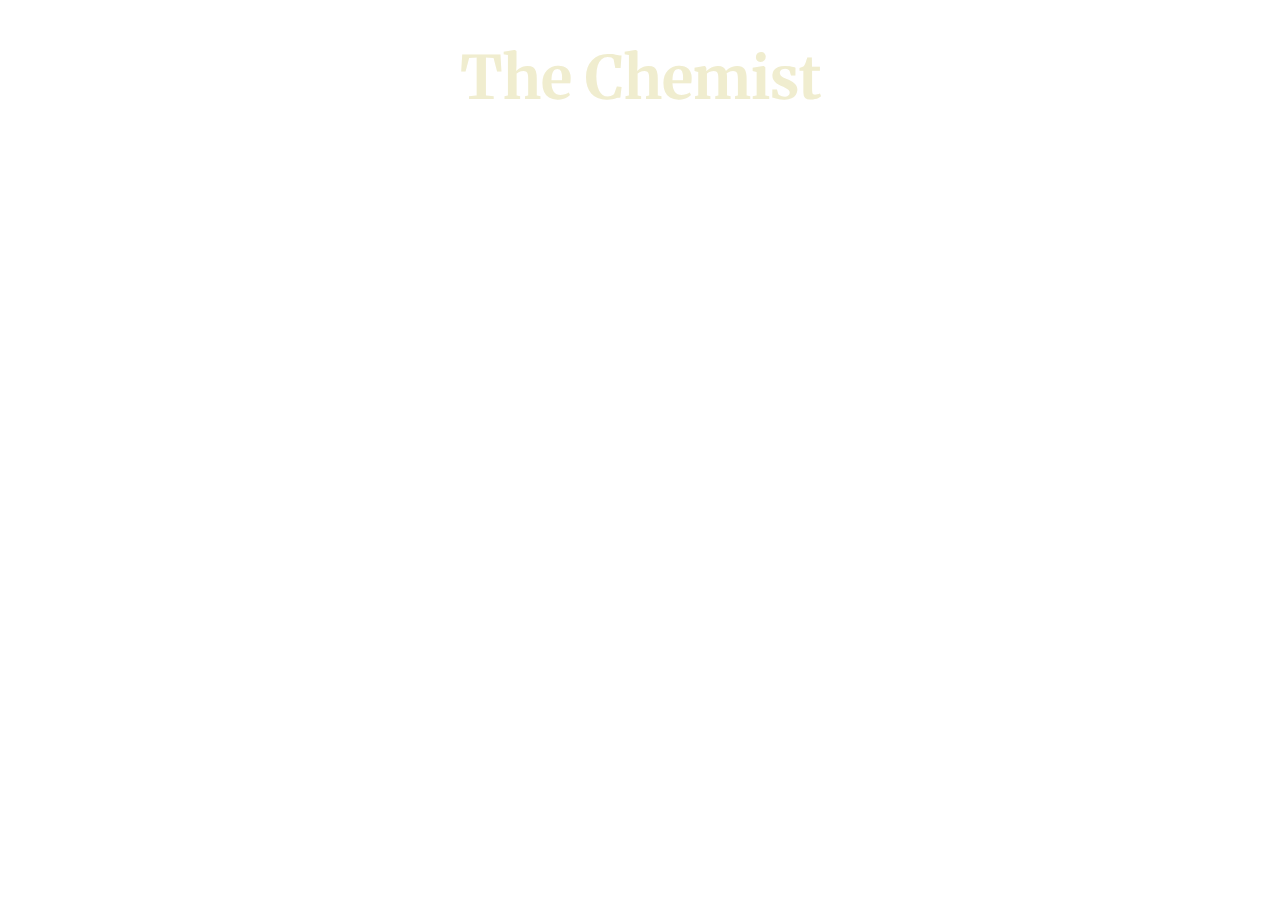
==== the_chemist.html @ d9622f20 "Finish Night Inwell Story." ====
<!DOCTYPE html>
<html lang="en">
<head>
    <meta charset="UTF-8">
    <meta name="viewport" content="width=device-width, initial-scale=1.0">
    <title>The Chemist</title>
    <link rel="preconnect" href="https://fonts.gstatic.com" crossorigin>
    <link href="https://fonts.googleapis.com/css2?family=Merriweather:ital,wght@0,300;0,400;0,700;0,900;1,300;1,400;1,700;1,900&display=swap" rel="stylesheet">
    <link rel="preconnect" href="https://fonts.gstatic.com" crossorigin>
    <link href="https://fonts.googleapis.com/css2?family=Raleway:ital,wght@0,500;1,500&display=swap" rel="stylesheet">
    <link rel="stylesheet" href="./styles.css">
</head>
<body class="specific-story">
    <h1 class="title">The Chemist</h1>
    
</body>
</html>
---- styles.css ----
a {
    text-decoration: none;
}

body {
    background: url("https://i.pinimg.com/originals/3f/74/e6/3f74e69b00a2ce56df4d4d04096de395.jpg");
    color: #F0EDCF;
    background-repeat: no-repeat;
    background-size: cover;
}

@keyframes fadeIn {
    0% { opacity: 0; }
    75% {opacity: 0.65;}
    100% { opacity: 1; }
  }

.stories {
    margin: 50px 10%;
    display: grid;
    gap: 30px;
    grid-template-rows: 1fr 1fr;
    grid-template-columns: 1fr 1fr;
    grid-area: 1/1/2/2;
}

.story-img {
    width: 550px;
    height: 450px;
}

.story-img > img {
    width: 539px;
    height: 360px;
    position: relative;
    z-index: -1;
}

.story-img > a > h1:hover  {
    color: red;
}

.specific-story {
    background: url('https://i.ytimg.com/vi/2NPt3HDPSCE/hq720.jpg?sqp=-oaymwEXCK4FEIIDSFryq4qpAwkIARUAAIhCGAE=&rs=AOn4CLBBffRlciVrOIwY4oM3kk9S-nZrxA');
    background-repeat: no-repeat;
    background-size: cover;
}


.story-img > a > h1 {
    max-width: 539px;
    font-family: 'Merriweather', serif;
    font-size: 50px;
    color: #97FEED;
    position: absolute;
    margin-top: 8%;
    margin-left: 1%;
    text-align: center;
}

.story-content {
    animation: fadeIn 4s;
    font-family: 'Raleway', sans-serif;
    font-size: 25px;
    width: 80%;
    margin: 0 10%;
}

h1[name="story-title"] {
    color: #97FEED;
}

h1[name="right-one"] {
    max-width: 539px;
    width: 100%;
    font-family: 'Merriweather', serif;
    font-size: 50px;
    position: absolute;
    margin-top: 8%;
    text-align: center;
}

a > h1[name="tunnel"] {
    margin-left:7%;
    margin-bottom: 3%;
}


.title {
    text-align: center;
    font-family: 'Merriweather', serif;
    font-size: 60px;
    color: #F0EDCF;
}
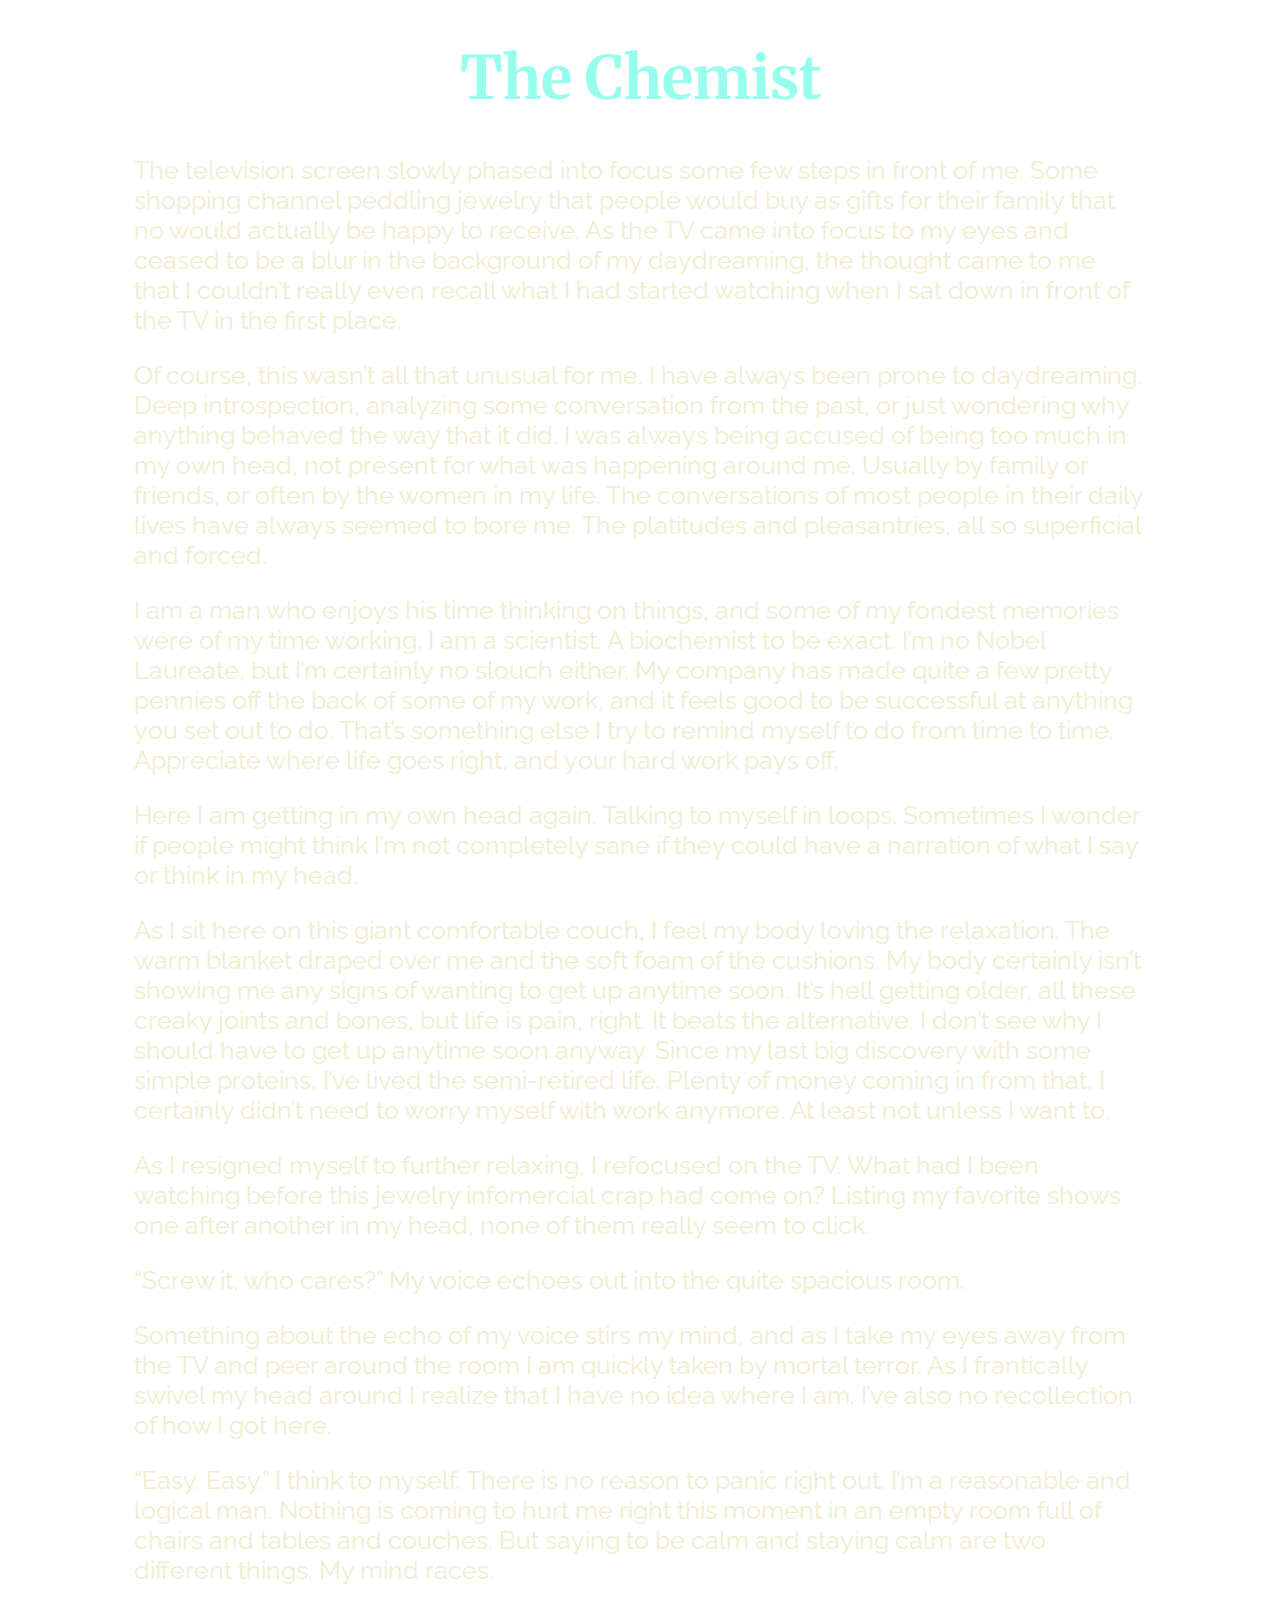
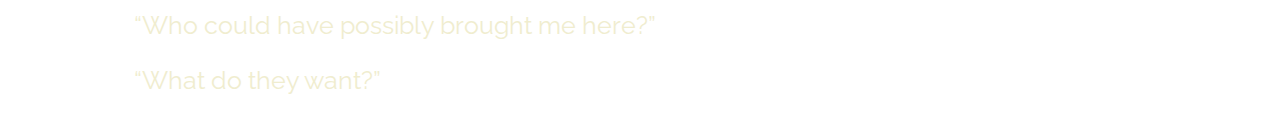
==== commit 86a71d43: "Finish 'The Chemist'" ====
--- a/the_chemist.html
+++ b/the_chemist.html
@@ -11,7 +11,43 @@
     <link rel="stylesheet" href="./styles.css">
 </head>
 <body class="specific-story">
-    <h1 class="title">The Chemist</h1>
-    
+    <a href="./index.html">
+        <h1 class="title" name="story-title">The Chemist</h1>
+    </a>
+    <div class="story-content">
+        <p>
+            The television screen slowly phased into focus some few steps in front of me. Some shopping channel peddling jewelry that people would buy as gifts for their family that no would actually be happy to receive. As the TV came into focus to my eyes and ceased to be a blur in the background of my daydreaming, the thought came to me that I couldn’t really even recall what I had started watching when I sat down in front of the TV in the first place.
+        </p>
+        <p>
+            Of course, this wasn’t all that unusual for me. I have always been prone to daydreaming. Deep introspection, analyzing some conversation from the past, or just wondering why anything behaved the way that it did. I was always being accused of being too much in my own head, not present for what was happening around me. Usually by family or friends, or often by the women in my life. The conversations of most people in their daily lives have always seemed to bore me. The platitudes and pleasantries, all so superficial and forced.
+        </p>
+        <p>
+            I am a man who enjoys his time thinking on things, and some of my fondest memories were of my time working. I am a scientist. A biochemist to be exact. I’m no Nobel Laureate, but I’m certainly no slouch either. My company has made quite a few pretty pennies off the back of some of my work, and it feels good to be successful at anything you set out to do. That’s something else I try to remind myself to do from time to time. Appreciate where life goes right, and your hard work pays off.
+        </p>
+        <p>
+            Here I am getting in my own head again. Talking to myself in loops. Sometimes I wonder if people might think I’m not completely sane if they could have a narration of what I say or think in my head.
+        </p>
+        <p>
+            As I sit here on this giant comfortable couch, I feel my body loving the relaxation. The warm blanket draped over me and the soft foam of the cushions. My body certainly isn’t showing me any signs of wanting to get up anytime soon. It’s hell getting older, all these creaky joints and bones, but life is pain, right. It beats the alternative. I don’t see why I should have to get up anytime soon anyway. Since my last big discovery with some simple proteins, I’ve lived the semi-retired life. Plenty of money coming in from that, I certainly didn’t need to worry myself with work anymore. At least not unless I want to.
+        </p>
+        <p>
+            As I resigned myself to further relaxing, I refocused on the TV. What had I been watching before this jewelry infomercial crap had come on? Listing my favorite shows one after another in my head, none of them really seem to click.
+        </p>
+        <p>
+            “Screw it, who cares?” My voice echoes out into the quite spacious room.
+        </p>
+        <p>
+            Something about the echo of my voice stirs my mind, and as I take my eyes away from the TV and peer around the room I am quickly taken by mortal terror. As I frantically swivel my head around I realize that I have no idea where I am. I’ve also no recollection of how I got here.
+        </p>
+        <p>
+            “Easy. Easy.” I think to myself. There is no reason to panic right out. I’m a reasonable and logical man. Nothing is coming to hurt me right this moment in an empty room full of chairs and tables and couches. But saying to be calm and staying calm are two different things. My mind races.
+        </p>
+        <p>
+            “Who could have possibly brought me here?”
+        </p>
+        <p>
+            “What do they want?”        
+        </p>
+    </div>
 </body>
 </html>--- a/styles.css
+++ b/styles.css
@@ -36,6 +36,8 @@
     z-index: -1;
 }
 
+
+
 .story-img > a > h1:hover  {
     color: red;
 }
@@ -70,6 +72,10 @@
     color: #97FEED;
 }
 
+h1[name="story-title"]:hover {
+    color: blue;
+}
+
 h1[name="right-one"] {
     max-width: 539px;
     width: 100%;
